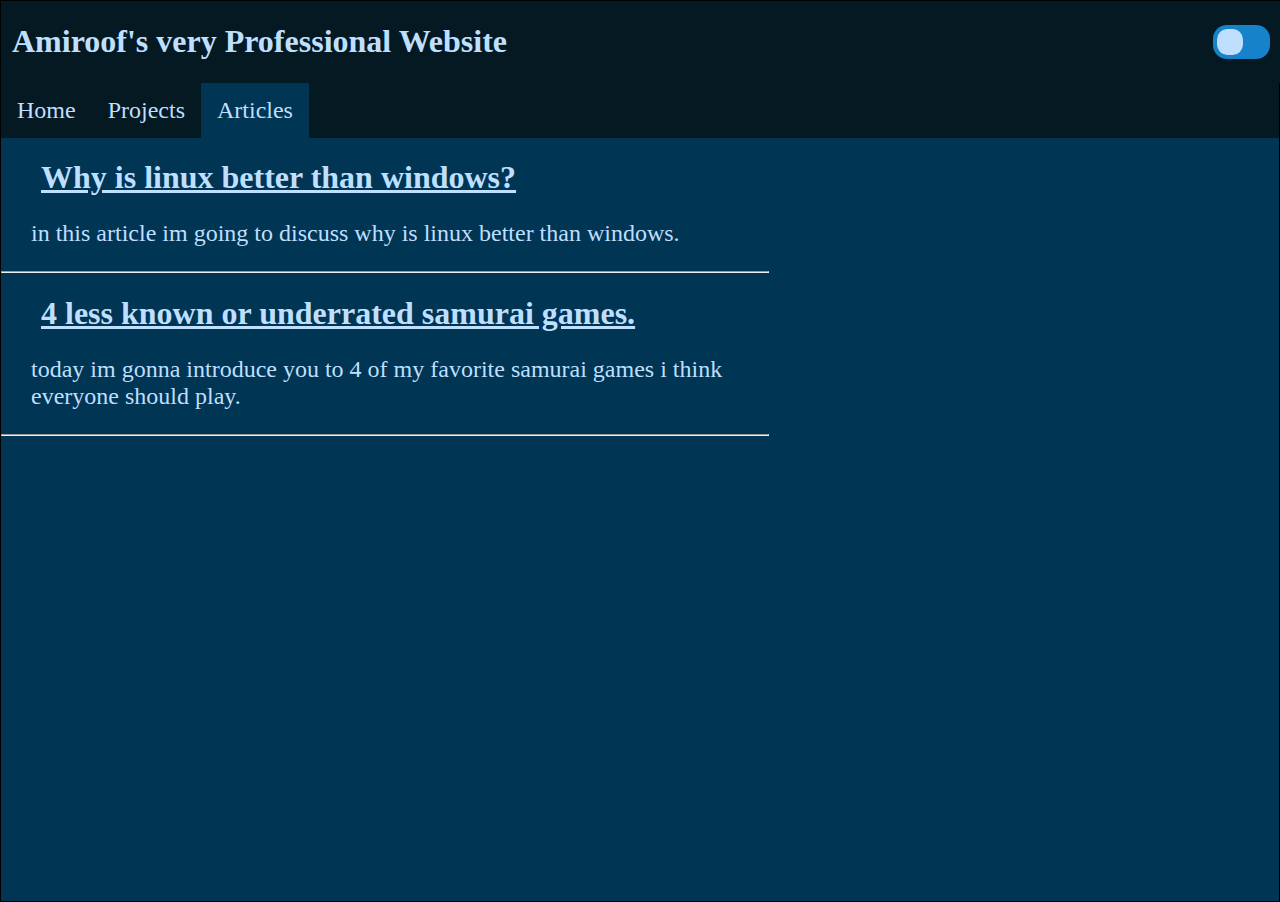
==== Articles.html @ 24f9794d "changed colors for light theme added articles page" ====
<!DOCTYPE html>
<html lang="en-US" xmlns="http://www.w3.org/1999/xhtml" xmlns:fb="http://ogp.me/ns/fb#">
    <head>
        <meta charset="utf-8" />
        <meta name="viewport" content="width=device-width" />
        <meta name="description" content="official website of amiroof, an iranian full-stack developer ready to take small remote jobs.">
        <meta property="og:image" content="resources/Icons/Icon-Dark-512" />
        <title>Articles</title>
        <link href="styles/style.css" rel="stylesheet">
        <link href="resources/Icons/Icon-Light-512.png" rel="icon">
    </head>
    <body>


        <div class="header"></div>
        <script src="scripts/header.js"></script>
        <script src="scripts/theme.js"></script>

        <section id="main">
            <div id="news" data-Count="all"></div>
            <script src="scripts/indexFormatter.js"></script>
        </section>
    </body>

</html>
---- styles/style.css ----
:root
{
    --db: #051923;
    --mb: #003554;
    --b: #006494;
    --lb: #1582ca;
    --w: #bfdfff;
    --transition-time: .08s;
}

html
{
    margin: 0;
    padding: 0;
    background: var(--lb);
    height: 100%;
    transition: var(--transition-time);
}


header
{
    background: var(--db);
    width: 100%;
    height: auto;
    font-size: 17px;
    padding: 0 0 auto;
    margin-left: auto;
    margin-right: auto;
    border: 1px solid var(--db);
    display: flex;
    align-items: center;
    transition: var(--transition-time);
}
.title
{
    width: 100%;
    margin-left: 10px;
}
body
{
    width: auto;
    min-height: 100%;
    margin: 0px 0px;
    padding: 0;
    border: 1px solid black;
    background: var(--mb);
    transition: var(--transition-time);
}

#main
{
    display: flex;
}
#news
{
    width: 60vw;
}
.article
{
    padding: 0;
}

h1
{
    color: var(--w);
    font-size: xx-large;
}


p, h2, li
{
    color: var(--w);
    font-size: x-large;
}
a
{
    color: var(--w);
} 
article
{
    padding: auto;
    margin: 10px 30px;
}
input
{
    color: var(--w);
    background-color: var(--db);
    border-color: var(--w);
    border-style: solid;
    border-radius: 15px;
    font-size: x-large;
    font-family: serif;
}
button
{
    color: var(--w);
    background-color: var(--db);
    border-color: var(--w);
    border-radius: 12px;
    font-size: x-large;
    font-family: serif;
}
.theme
{
    position: relative;
    display: block;
    width: 60px;
    height: 34px;
}

.theme input
{
    opacity: 0;
    width: 0;
    height: 0;
}

.slider
{
    margin-right: 10px;
    position: absolute;
    cursor: pointer;
    border-radius: 14px;
    top: 0;
    left: -10px;
    bottom: 0;
    right: 0;
    background-color: var(--lb);
    -webkit-transition: .4s;
    transition: .4s;
}

.slider:before
{
    position: absolute;
    content: "";
    border-radius: 40%;
    height: 26px;
    width: 26px;
    left: 4px;
    bottom: 4px;
    background-color: var(--w);
    -webkit-transition: .4s;
    transition: .4s;
}

input:checked + .slider {
    background-color: var(--b);
}

input:focus + .slider {
    box-shadow: 0 0 1px var(--mb);
}
  
input:checked + .slider:before 
{
    -webkit-transform: translateX(26px);
    -ms-transform: translateX(26px);
    transform: translateX(26px);
}
.nav
{
    list-style-type: none;
    margin: 0;
    padding: 0;
    overflow: hidden;
    background-color: var(--db);
    transition: var(--transition-time);
}

.nav li
{
    float: left;
}

.nav li a
{
    display: block;
    color: var(--w);
    text-align: center;
    padding: 14px 16px;
    text-decoration: none;
    transition: var(--transition-time);;
}

.nav li a:hover
{
    background-color: var(--b);
}

.nav li:last-child a
{
    border-right: none;
}

.current
{
    background-color: var(--mb);
}
.current:hover
{
    background-color: var(--mb);
}
@media screen and (max-width: 768px) {
    html {
        background: var(--lb);
    }
    
    header {
        width: 100%;
        height: auto;
        font-size: 15px;
        padding: 0 0 auto;
        margin-left: auto;
        margin-right: auto;
        border: none;
        display: flex;
        align-items: center;
    }
    
    body {
        width: auto;
        min-height: 100%;
        padding: 0;
        background: var(--mb);
    }
    
    #main {
        display: block;
    }
    #news {
        width: 95vw;
    }
    .article {
        padding: 10px;
    }
}
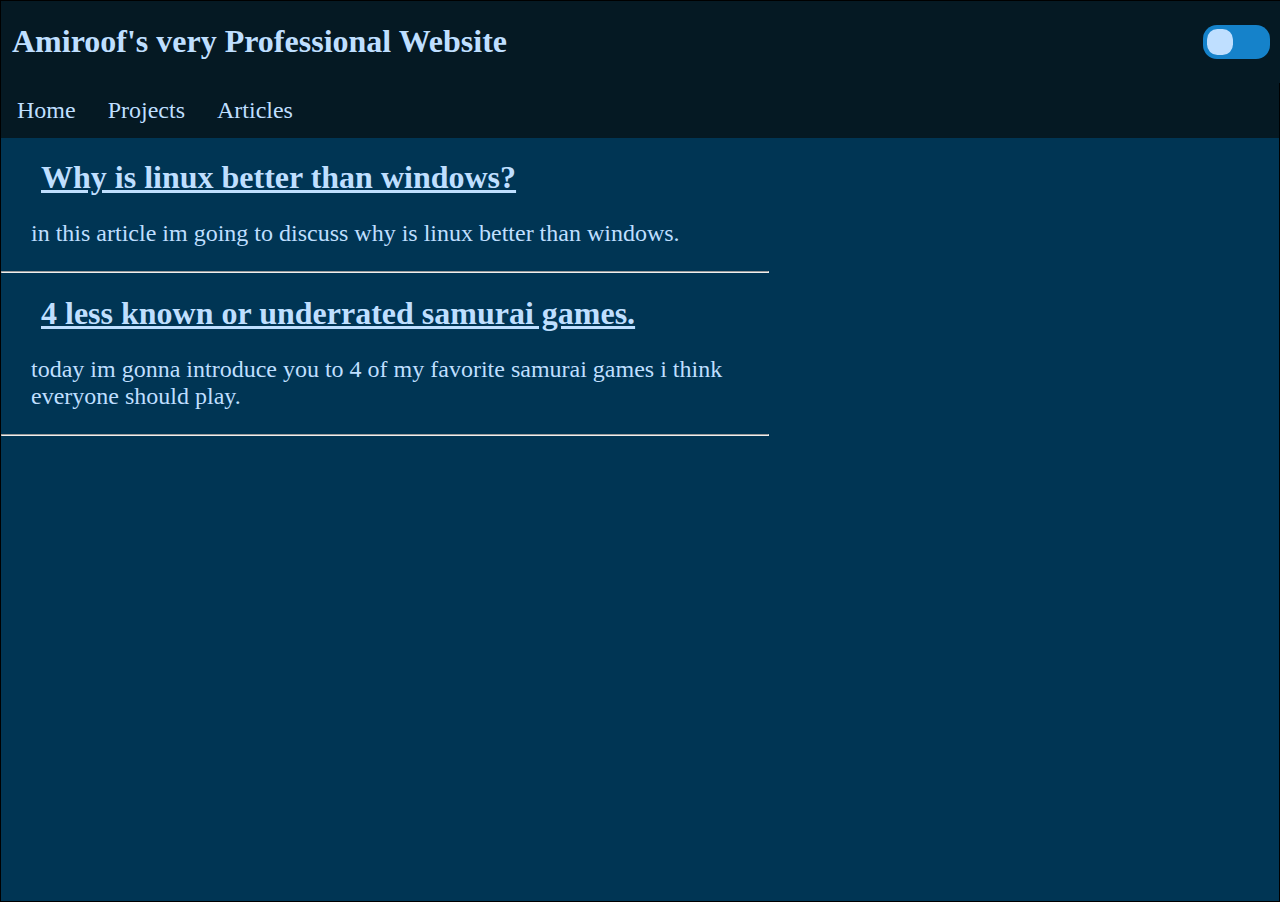
==== commit fde748b8: "fixed some articles bug." ====
--- a/Articles.html
+++ b/Articles.html
@@ -10,16 +10,14 @@
         <link href="resources/Icons/Icon-Light-512.png" rel="icon">
     </head>
     <body>
-
-
         <div class="header"></div>
         <script src="scripts/header.js"></script>
         <script src="scripts/theme.js"></script>
 
         <section id="main">
-            <div id="news" data-Count="all"></div>
-            <script src="scripts/indexFormatter.js"></script>
+            <div class="news" data-Count="all"></div>
         </section>
+        <script src="scripts/indexFormatter.js"></script>
     </body>
 
 </html>
--- a/styles/style.css
+++ b/styles/style.css
@@ -16,8 +16,6 @@
     height: 100%;
     transition: var(--transition-time);
 }
-
-
 header
 {
     background: var(--db);
@@ -48,11 +46,11 @@
     transition: var(--transition-time);
 }
 
-#main
+.main
 {
     display: flex;
 }
-#news
+.news
 {
     width: 60vw;
 }
@@ -123,7 +121,7 @@
     cursor: pointer;
     border-radius: 14px;
     top: 0;
-    left: -10px;
+    left: -20px;
     bottom: 0;
     right: 0;
     background-color: var(--lb);
@@ -159,6 +157,14 @@
     -ms-transform: translateX(26px);
     transform: translateX(26px);
 }
+
+#language
+{   
+    width: 8vw;
+    height: 6vh;
+    font-size: large;
+}
+
 .nav
 {
     list-style-type: none;
@@ -226,10 +232,10 @@
         background: var(--mb);
     }
     
-    #main {
+    .main {
         display: block;
     }
-    #news {
+    .news {
         width: 95vw;
     }
     .article {
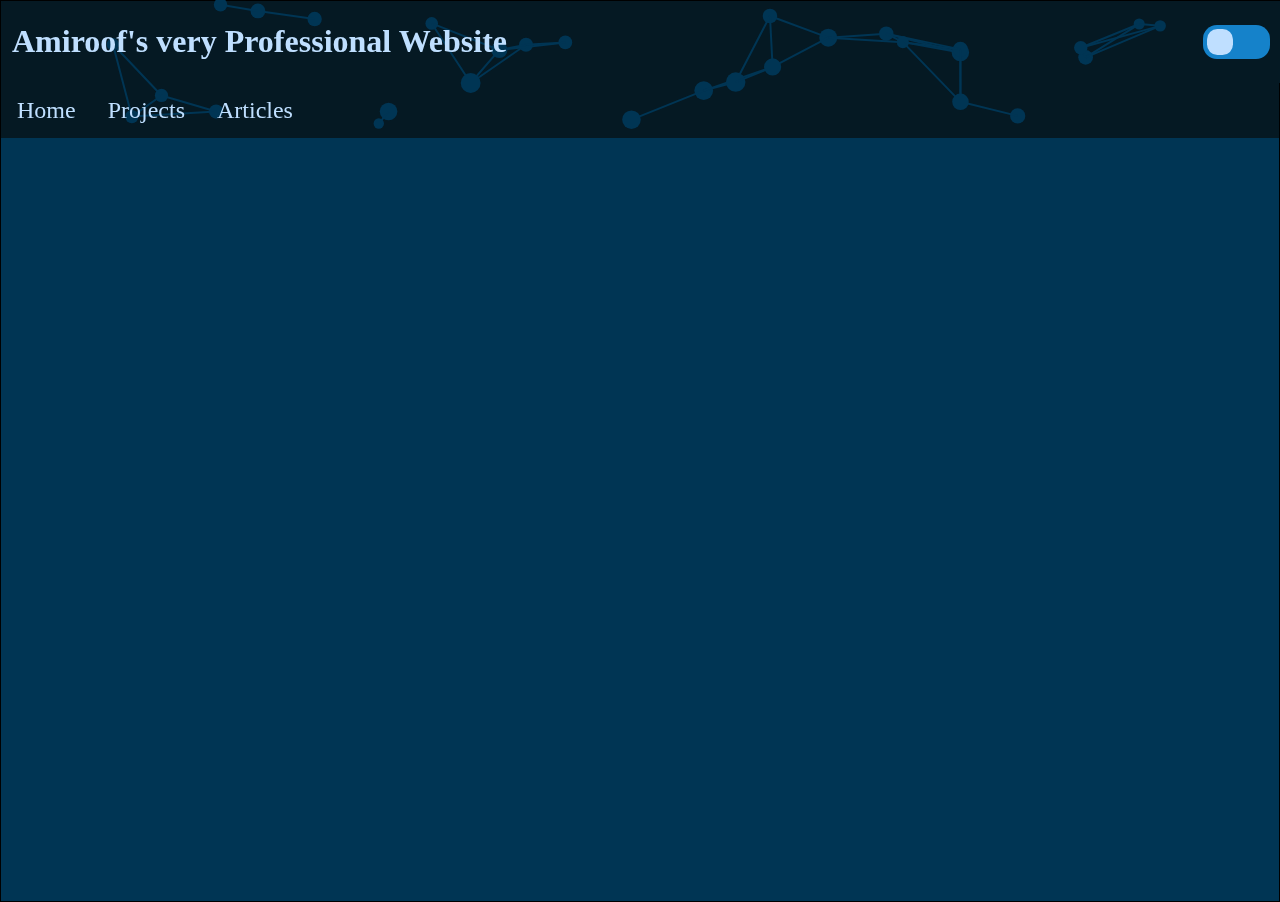
==== commit 4e1ac2fa: "added code snippets." ====
--- a/Articles.html
+++ b/Articles.html
@@ -1,5 +1,5 @@
 <!DOCTYPE html>
-<html lang="en-US" xmlns="http://www.w3.org/1999/xhtml" xmlns:fb="http://ogp.me/ns/fb#">
+<html lang="en-US">
     <head>
         <meta charset="utf-8" />
         <meta name="viewport" content="width=device-width" />
--- a/styles/style.css
+++ b/styles/style.css
@@ -29,12 +29,23 @@
     display: flex;
     align-items: center;
     transition: var(--transition-time);
+    z-index: 1;
+}
+#header
+{
+    z-index: 1;
+}
+#mainTilte
+{
+    pointer-events: none;
 }
 .title
 {
     width: 100%;
     margin-left: 10px;
-}
+    z-index: 3;
+}
+
 body
 {
     width: auto;
@@ -44,8 +55,17 @@
     border: 1px solid black;
     background: var(--mb);
     transition: var(--transition-time);
-}
-
+    z-index: 1;
+}
+#canvas
+{
+    z-index: 2;
+    position: absolute;
+    width: 100%;
+    height: inherit;
+    top: 0;
+    pointer-events: all;
+}
 .main
 {
     display: flex;
@@ -105,6 +125,7 @@
     display: block;
     width: 60px;
     height: 34px;
+    z-index: 3;
 }
 
 .theme input
@@ -112,6 +133,7 @@
     opacity: 0;
     width: 0;
     height: 0;
+    z-index: 3;
 }
 
 .slider
@@ -127,6 +149,7 @@
     background-color: var(--lb);
     -webkit-transition: .4s;
     transition: .4s;
+    z-index: 3;
 }
 
 .slider:before
@@ -141,6 +164,7 @@
     background-color: var(--w);
     -webkit-transition: .4s;
     transition: .4s;
+    z-index: 3;
 }
 
 input:checked + .slider {
@@ -164,9 +188,9 @@
     height: 6vh;
     font-size: large;
 }
-
 .nav
 {
+    position: relative;
     list-style-type: none;
     margin: 0;
     padding: 0;
@@ -174,14 +198,17 @@
     background-color: var(--db);
     transition: var(--transition-time);
 }
-
 .nav li
 {
+    position: inherit;
     float: left;
+    z-index: 3;
+    padding: 0;
 }
 
 .nav li a
 {
+    position: inherit;
     display: block;
     color: var(--w);
     text-align: center;
@@ -193,11 +220,6 @@
 .nav li a:hover
 {
     background-color: var(--b);
-}
-
-.nav li:last-child a
-{
-    border-right: none;
 }
 
 .current
